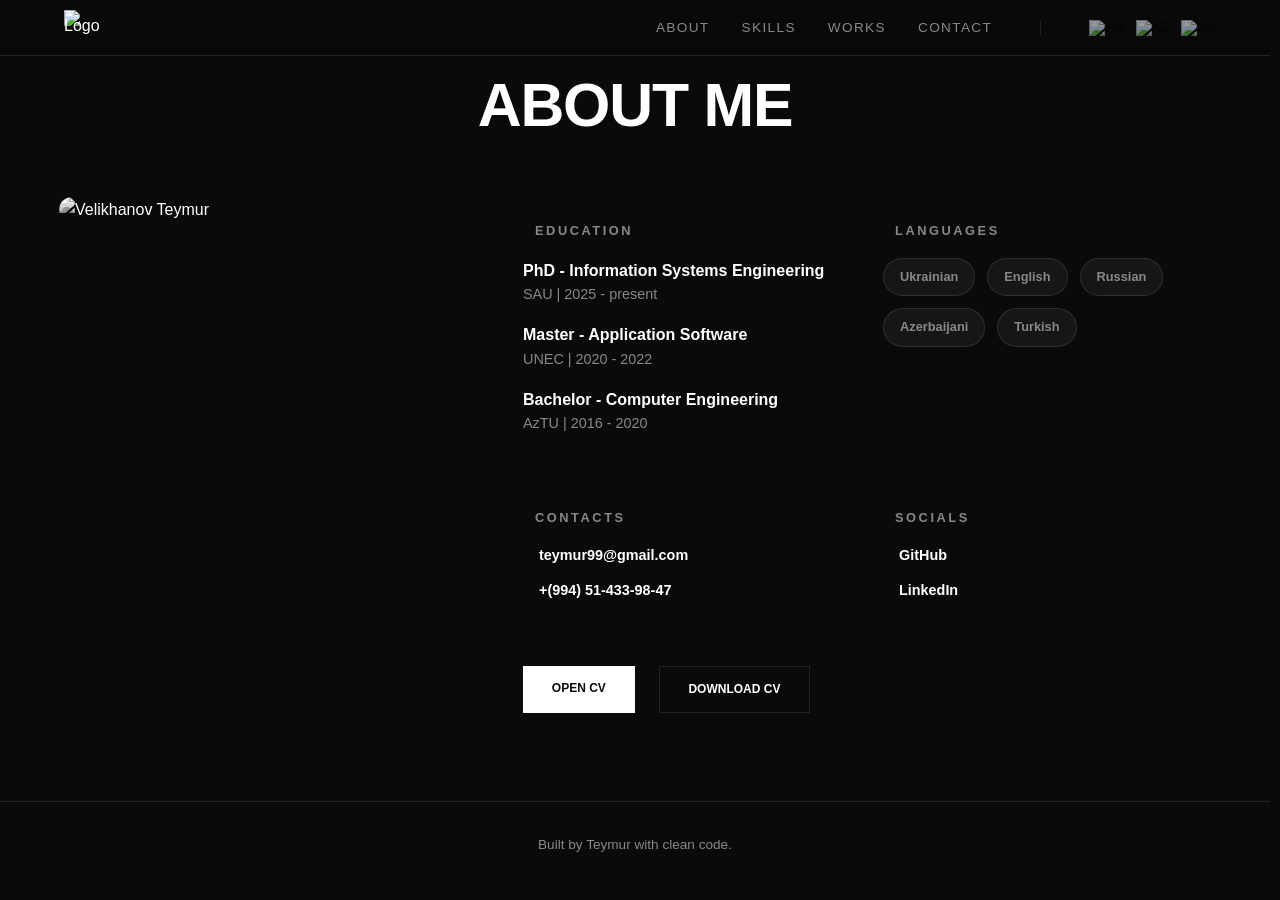
==== about.html @ af17338b "Build: Updated 2026-07-23 23:38:28" ====
<!DOCTYPE html>
<html lang="en">
    <head>
        <meta charset="UTF-8">
<meta name="viewport" content="width=device-width, initial-scale=1.0, maximum-scale=1.0, user-scalable=0">
<meta http-equiv="X-UA-Compatible" content="IE=edge,chrome=1">
<link rel="shortcut icon" href="img/t.png" type="image/x-icon">
<link rel="stylesheet" href="css/all.min.css">
<link rel="stylesheet" href="css/devicons.min.css">
<link rel="stylesheet" href="css/global.css">
<script src="js/scripts.js"></script>
<script src="js/languative.js"></script>
<script>
  (function() {
    const savedLang = localStorage.getItem('lang');
    if (savedLang && typeof languative !== 'undefined') {
      document.addEventListener('DOMContentLoaded', () => {
        // Small delay to ensure deferred lang/works.js etc have run
        setTimeout(() => {
          languative.changeLanguage(savedLang);
        }, 80);
      });
    }
  })();
</script>
<script src="js/lightning.js" defer></script>        <meta name="format-detection" content="telephone=no">
        <title>About | Velikhanov Teymur</title>
    </head>
    <body>
        <header class="main-header">
	<nav class="nav-container container">
		<div class="logo">
			<a href="/">
				<img class="logo-img" src="/img/t-index.png" alt="Logo">
			</a>
		</div>
		
		<button class="mobile-menu-btn" aria-label="Toggle menu">
			<span></span>
			<span></span>
		</button>

		<div class="nav-links">
			<a href="/about" data-phrase-id="nav_about">About</a>
			<a href="/skills" data-phrase-id="nav_skills">Skills</a>
			<a href="/works" data-phrase-id="nav_works">Works</a>
			<a href="/contact" data-phrase-id="nav_contact">Contact</a>
			
			<div class="theme-lang-controls">
				<button id="theme-toggle" class="control-btn" aria-label="Toggle Dark Mode">
					<i class="fa-solid fa-moon"></i>
				</button>
				
				<div class="lang-selector">
					<button data-lang="en" class="lang-btn"><img src="/img/lang/en.png" alt="EN"></button>
					<button data-lang="az" class="lang-btn"><img src="/img/lang/az.png" alt="AZ"></button>
					<button data-lang="ru" class="lang-btn"><img src="/img/lang/ru.png" alt="RU"></button>
				</div>
			</div>
		</div>
	</nav>
</header>

<canvas id="canvas"></canvas>
        <main class="container mt-4">
            <h1 class="hero-title fade-in" data-phrase-id="title">About me</h1>
            
            <div class="about-grid">
                <div class="about-image fade-in">
                    <img src="img/about/me.jpg" alt="Velikhanov Teymur">
                </div>
                
                <div class="about-content">
                    <div class="about-text fade-in">
                        <p class="lead" id="about-main-text">
                            <!-- Filled by script -->
                        </p>
                    </div>

                    <div class="info-sections fade-in">
                        <section class="info-block">
                            <h2 class="block-title"><i class="fa-solid fa-graduation-cap"></i> <span data-phrase-id="education">Education</span></h2>
                            <div class="education-item">
                                <h3 data-phrase-id="phd">PhD - Information Systems Engineering</h3>
                                <p><a href="https://sakarya.edu.tr/en/" target="_blank">SAU</a> | 2025 - <span data-phrase-id="present">present</span></p>
                            </div>
                            <div class="education-item">
                                <h3 data-phrase-id="master">Master - Application Software</h3>
                                <p><a href="https://unec.edu.az/en/" target="_blank">UNEC</a> | 2020 - 2022</p>
                            </div>
                            <div class="education-item">
                                <h3 data-phrase-id="bachelor">Bachelor - Computer Engineering</h3>
                                <p><a href="https://aztu.edu.az/en" target="_blank">AzTU</a> | 2016 - 2020</p>
                            </div>
                        </section>

                        <section class="info-block">
                            <h2 class="block-title"><i class="fa-solid fa-globe"></i> <span data-phrase-id="languages">Languages</span></h2>
                            <ul class="tag-list">
                                <li data-phrase-id="ua">Ukrainian</li>
                                <li data-phrase-id="en">English</li>
                                <li data-phrase-id="ru">Russian</li>
                                <li data-phrase-id="az">Azerbaijani</li>
                                <li data-phrase-id="tr">Turkish</li>
                            </ul>
                        </section>

                        <section class="info-block">
                            <h2 class="block-title"><i class="fa-solid fa-address-book"></i> <span data-phrase-id="contacts">Contacts</span></h2>
                            <div class="contact-links">
                                <a href="mailto:teymur99@gmail.com" class="contact-link">
                                    <i class="fa-regular fa-envelope"></i> <span>teymur99@gmail.com</span>
                                </a>
                                <a href="tel:+994514339847" class="contact-link">
                                    <i class="fa-solid fa-mobile-screen"></i> <span>+(994) 51-433-98-47</span>
                                </a>
                            </div>
                        </section>

                        <section class="info-block">
                            <h2 class="block-title"><i class="fa-solid fa-share-nodes"></i> <span data-phrase-id="socials">Socials</span></h2>
                            <div class="contact-links">
                                <a href="https://github.com/velikhanov" class="contact-link" target="_blank">
                                    <i class="fab fa-github"></i> <span>GitHub</span>
                                </a>
                                <a href="https://www.linkedin.com/in/teymur-velikhanov-6715b420b/" class="contact-link" target="_blank">
                                    <i class="fab fa-linkedin"></i> <span>LinkedIn</span>
                                </a>
                            </div>
                        </section>
                    </div>

                    <div class="about-actions fade-in">
                        <a href="img/about/CV_Velikhanov_Teymur.pdf" class="btn btn-primary" target="_blank" data-phrase-id="openCV">Open CV</a>
                        <a href="img/about/CV_Velikhanov_Teymur.pdf" class="btn btn-outline hide-on-mobile" download data-phrase-id="downloadCV">Download CV</a>
                    </div>
                </div>
            </div>
        </main>

        <footer>
          <p data-phrase-id="footer_text">Built by Teymur with clean code.</p>
          <div class="footer-socials">
            <a href="https://github.com/velikhanov" target="_blank" aria-label="GitHub"><i class="fab fa-github"></i></a>
            <a href="https://www.linkedin.com/in/teymur-velikhanov-6715b420b/" target="_blank" aria-label="LinkedIn"><i class="fab fa-linkedin"></i></a>
          </div>
        </footer>

        <script src="lang/main.js" defer></script>
        <script src="lang/about.js" defer></script>
    </body>
</html>
---- css/global.css ----
@font-face {
  font-family: 'Inter';
  font-style: normal;
  font-weight: 400;
  font-display: swap;
  src: url('../webfonts/inter-400.ttf') format('truetype');
}
@font-face {
  font-family: 'Inter';
  font-style: normal;
  font-weight: 700;
  font-display: swap;
  src: url('../webfonts/inter-700.ttf') format('truetype');
}
@font-face {
  font-family: 'Inter';
  font-style: normal;
  font-weight: 800;
  font-display: swap;
  src: url('../webfonts/inter-800.ttf') format('truetype');
}
@font-face {
  font-family: 'Inter';
  font-style: normal;
  font-weight: 900;
  font-display: swap;
  src: url('../webfonts/inter-900.ttf') format('truetype');
}

:root {
  --bg-color: #0a0a0a;
  --text-color: #ffffff;
  --accent-color: #35E6BA;
  --accent-rgb: 53, 230, 186;
  --secondary-text: #888;
  --card-bg: #161616;
  --nav-bg: rgba(10, 10, 10, 0.95);
  --border-color: rgba(255, 255, 255, 0.1);
  --font-main: 'Inter', -apple-system, BlinkMacSystemFont, 'Segoe UI', Roboto, sans-serif;
  --transition: 0.3s cubic-bezier(0.4, 0, 0.2, 1);
  --mouse-x: 50%;
  --mouse-y: 50%;
}

[data-theme="light"] {
  --bg-color: #fafafb;
  --text-color: #2d2d2f;
  --accent-color: #007aff;
  --accent-rgb: 0, 122, 255;
  --secondary-text: #6e6e73;
  --card-bg: #ffffff;
  --nav-bg: rgba(250, 250, 251, 0.95);
  --border-color: rgba(0, 0, 0, 0.06);
}

* {
  margin: 0;
  padding: 0;
  box-sizing: border-box;
}

html {
  scroll-behavior: smooth;
  scrollbar-gutter: stable;
}

body {
  background-color: var(--bg-color);
  color: var(--text-color);
  font-family: var(--font-main);
  line-height: 1.6;
  overflow-x: hidden;
  -webkit-font-smoothing: antialiased;
  display: flex;
  flex-direction: column;
  min-height: 100vh;
}

a {
  text-decoration: none;
  color: inherit;
  transition: color var(--transition), border-color var(--transition), background-color var(--transition), transform var(--transition);
}

ul { list-style: none; }

/* Balanced padding-top for secondary pages */
main { padding-top: 100px; flex: 1; display: flex; flex-direction: column; width: 100%; }

.fade-in {
  opacity: 0;
  animation: fadeInLocal 0.8s ease-out forwards;
}

/* Staggered Delays */
.fade-in:nth-of-type(1) { animation-delay: 0.1s; }
.fade-in:nth-of-type(2) { animation-delay: 0.2s; }
.fade-in:nth-of-type(3) { animation-delay: 0.3s; }
.fade-in:nth-of-type(4) { animation-delay: 0.4s; }
.fade-in:nth-of-type(5) { animation-delay: 0.5s; }

.fade-in-text {
  animation: fadeInLocal 0.5s ease-out forwards;
}

@keyframes fadeInLocal {
  from { opacity: 0; transform: translateY(5px); }
  to { opacity: 1; transform: translateY(0); }
}

.container {
  max-width: 1200px;
  margin: 0 auto;
  padding: 0 1.5rem;
  width: 100%;
}

/* --- Header Styles --- */
#canvas {
	position: fixed;
	top: 0; left: 0;
	width: 100%; height: 100%;
	z-index: -1;
	pointer-events: none;
	opacity: 0.3;
}

.main-header {
	position: fixed;
	top: 0; left: 0;
	width: 100%;
	z-index: 1000;
	background: var(--nav-bg);
	backdrop-filter: blur(10px);
	padding: 0.6rem 0; /* Reduced header padding for smaller height */
	border-bottom: 1px solid var(--border-color);
	transition: var(--transition);
}

.nav-container {
	display: flex;
	justify-content: space-between;
	align-items: center;
}

.logo,
.logo a {
  display: flex;
  align-items: center;
  justify-content: center;
  line-height: 0;
}

.logo-img {
  display: block;
  width: clamp(32px, 3vw, 36px);
  height: clamp(32px, 3vw, 36px);
  object-fit: contain;
  transform-origin: 50% 50%;
  will-change: transform;
  animation: logo-rotation 5s linear infinite;
}

@keyframes logo-rotation {
	from { transform: rotate(0deg); }
	to { transform: rotate(360deg); }
}

.nav-links {
	display: flex;
	align-items: center;
	gap: 2rem;
}

.nav-links a {
	font-weight: 500;
	font-size: 0.85rem;
	text-transform: uppercase;
	letter-spacing: 0.1em;
	color: var(--secondary-text);
	position: relative;
	padding: 5px 0;
	transition: var(--transition);
}

.nav-links a::after {
	content: '';
	position: absolute;
	bottom: 0; left: 50%;
	width: 0; height: 2px;
	background: var(--accent-color);
	transition: var(--transition);
	transform: translateX(-50%);
}

.nav-links a:hover, .nav-links a.active { color: var(--text-color); }
.nav-links a:hover::after, .nav-links a.active::after { width: 100%; }

.theme-lang-controls {
	display: flex;
	align-items: center;
	gap: 1.5rem;
	margin-left: 1rem;
	border-left: 1px solid var(--border-color);
	padding-left: 1.5rem;
}

.control-btn {
	background: none; border: none;
	color: var(--secondary-text);
	cursor: pointer;
	font-size: 1rem;
	transition: var(--transition);
}

.control-btn:hover { color: var(--accent-color); }

.lang-selector { display: flex; gap: 0.75rem; }

.lang-btn {
	background: none; border: none;
	cursor: pointer;
	opacity: 0.6;
	transition: var(--transition);
}

.lang-btn:hover { opacity: 1; transform: scale(1.1); }
.lang-btn img { width: 18px; height: auto; }

.mobile-menu-btn {
	display: none;
	background: none; border: none;
	cursor: pointer;
	padding: 0.5rem;
}

.mobile-menu-btn span {
	display: block;
	width: 25px; height: 2px;
	background: var(--text-color);
	margin: 5px 0;
	transition: var(--transition);
}

@media (max-width: 992px) {
	.nav-links {
		display: none;
		position: absolute;
		top: 100%; left: 0;
		width: 100%;
		background: var(--nav-bg);
		backdrop-filter: blur(20px);
		flex-direction: column;
		padding: 2rem;
		gap: 2rem;
		border-bottom: 1px solid var(--border-color);
	}
	.nav-links.show { display: flex; }
	.theme-lang-controls {
		margin-left: 0; padding-left: 0;
		border-left: none;
		border-top: 1px solid var(--border-color);
		padding-top: 2rem;
		width: 100%;
		justify-content: space-between;
	}
	.mobile-menu-btn { display: block; }
	.mobile-menu-btn.active span:nth-child(1) { transform: translateY(7px) rotate(45deg); }
	.mobile-menu-btn.active span:nth-child(2) { transform: translateY(-7px) rotate(-45deg); }
}

/* --- Hero / Home Section --- */
.home-page { flex: 1; display: flex; flex-direction: column; padding-top: 0 !important; }
.hero { flex: 1; display: flex; flex-direction: column; justify-content: center; align-items: center; text-align: center; }
.hero-title {
  min-height: 1.4em;
  margin-top: 0.5rem;
  margin-bottom: 0.5rem;
  line-height: 1.1;
  width: 100%;
  text-align: center;
  font-size: clamp(1.8rem, 10vw, 3.8rem);
  font-weight: 900;
  text-transform: uppercase;
  letter-spacing: -0.02em;
}

#typewriter-name {
  display: block;
  width: 100%;
}

.typewriter-cursor {
  display: inline-block;
  width: 0;
  color: var(--accent-color);
  animation: blink 1s step-end infinite;
  margin-left: 2px;
}

@keyframes blink { from, to { opacity: 1; } 50% { opacity: 0; } }

.hero-subtitle { font-size: clamp(1rem, 4vw, 1.5rem); max-width: 800px; margin-top: 0.25rem; min-height: 3.8em; position: relative; } 
.hero-actions { display: flex; gap: 1.5rem; justify-content: center; margin-top: 1rem; width: 100%; }

@media (max-width: 480px) {
  .hero-title {
    font-size: 1.4rem !important;
    letter-spacing: -0.05em;
  }
  .hero-subtitle {
    min-height: 80px; 
    font-size: 0.85rem;
    line-height: 1.5;
  }
  .hero-actions { 
    flex-wrap: nowrap;
    gap: 0.5rem; 
    margin-top: 0.75rem; 
  }
  .hero-actions .btn {
    padding: 0.8rem 0.5rem;
    font-size: 0.65rem;
    flex: 1;
    text-align: center;
    white-space: nowrap;
  }
  .home-page { overflow: hidden; }
}

/* --- Interactive Background --- */
.interactive-bg {
  position: fixed;
  top: 0; left: 0;
  width: 100%; height: 100%;
  pointer-events: none;
  z-index: -1;
  background: radial-gradient(600px at var(--mouse-x) var(--mouse-y), rgba(var(--accent-rgb), 0.1), transparent 80%);
}

[data-theme="light"] .interactive-bg {
  background: radial-gradient(600px at var(--mouse-x) var(--mouse-y), rgba(var(--accent-rgb), 0.15), transparent 80%);
}

/* --- About Page --- */
.about-grid { display: grid; grid-template-columns: 400px 1fr; gap: 4rem; align-items: start; padding: 2rem 0 3rem; }
.about-image { display: flex; justify-content: center; }
.about-image img { width: 100%; border-radius: 30px; filter: grayscale(1); transition: var(--transition); max-width: 100%; }
.about-image img:hover { filter: grayscale(0); }
.about-text .lead { 
  font-size: 1.25rem; 
  line-height: 1.4; 
  font-weight: 500; 
  margin-bottom: 1.5rem; 
  color: var(--text-color); 
  text-align: justify; 
  hyphens: auto;
  -webkit-hyphens: auto;
  -ms-hyphens: auto;
}
.info-sections { display: grid; grid-template-columns: 1fr 1fr; gap: 2rem; }
.info-block { margin-bottom: 1.5rem; }
.block-title { font-size: 0.8rem; text-transform: uppercase; letter-spacing: 0.2em; color: var(--secondary-text); margin-bottom: 1rem; display: flex; align-items: center; gap: 0.75rem; }
.block-title i { color: var(--accent-color); }
.education-item { margin-bottom: 1rem; }
.education-item h3 { font-size: 1rem; font-weight: 700; }
.education-item p { font-size: 0.9rem; color: var(--secondary-text); }
.tag-list { display: flex; flex-wrap: wrap; gap: 0.75rem; }
.tag-list li { background: var(--card-bg); padding: 0.5rem 1rem; border-radius: 50px; font-size: 0.8rem; font-weight: 600; border: 1px solid var(--border-color); color: var(--secondary-text); transition: var(--transition); }
.tag-list li:hover { color: var(--text-color); border-color: var(--accent-color); }
.contact-links { display: flex; flex-direction: column; gap: 0.75rem; }
.contact-link { display: flex; align-items: center; gap: 1rem; color: var(--text-color); font-weight: 600; font-size: 0.9rem; }
.contact-link:hover { color: var(--accent-color); }
.about-actions { display: flex; gap: 1.5rem; margin-top: 2.5rem; }

@media (max-width: 1024px) {
  .about-grid { grid-template-columns: 1fr; gap: 3rem; }
  .about-image { max-width: 300px; margin: 0 auto; }
  .info-sections { grid-template-columns: 1fr; }
  .about-text .lead { text-align: justify; font-size: 1.1rem; }
  .about-actions { justify-content: center; }
  .contact-link { justify-content: flex-start; }
  .info-block { text-align: left; }
}

/* --- Skills Page --- */
.skills-section { margin-bottom: 3rem; }
.section-label { font-size: 1rem; text-transform: uppercase; letter-spacing: 0.2em; color: var(--secondary-text); margin-bottom: 1.25rem; border-bottom: 1px solid var(--border-color); padding-bottom: 0.5rem; }
.skills-grid { display: grid; grid-template-columns: repeat(auto-fill, minmax(180px, 1fr)); gap: 1.5rem; }
.skill-item {
  background: var(--card-bg);
  padding: 1.5rem; border-radius: 15px;
  display: flex; flex-direction: column; align-items: center; justify-content: center; gap: 0.75rem;
  transition: var(--transition); border: 1px solid var(--border-color);
}
.skill-item:hover { transform: translateY(-5px); border-color: var(--accent-color); background: rgba(var(--accent-rgb), 0.05); }
.skill-item i { font-size: 2.5rem; transition: var(--transition); }
.skill-item i:not(.colored) { color: var(--secondary-text); }
.skill-item span { font-weight: 700; font-size: 0.8rem; text-transform: uppercase; letter-spacing: 0.05em; text-align: center; }

@media (max-width: 600px) {
  .skills-grid { grid-template-columns: repeat(3, 1fr); gap: 0.75rem; }
  .skill-item { padding: 1rem; }
  .skill-item i { font-size: 1.8rem; }
  .skill-item span { font-size: 0.6rem; }
}

/* --- Works Page --- */
.works-grid { display: grid; grid-template-columns: repeat(auto-fill, minmax(400px, 1fr)); gap: 2rem; padding: 2rem 0 3rem; }
.work-card {
  background: var(--card-bg); border-radius: 20px; padding: 2rem;
  transition: var(--transition); border: 1px solid var(--border-color);
  display: flex; flex-direction: column; position: relative; overflow: hidden; min-height: 350px;
}
.work-card:hover { transform: translateY(-8px); border-color: var(--accent-color); box-shadow: 0 20px 40px rgba(0, 0, 0, 0.2); }
.project-index { position: absolute; top: 1.5rem; right: 2rem; font-size: 2.5rem; font-weight: 900; opacity: 0.03; pointer-events: none; }
.project-label { font-size: 0.65rem; font-weight: 700; text-transform: uppercase; color: var(--accent-color); margin-bottom: 0.5rem; display: block; }
.project-title { font-size: 1.75rem; font-weight: 800; margin-bottom: 0.75rem; line-height: 1.1; }
.project-status { display: inline-flex; align-items: center; gap: 0.4rem; font-size: 0.6rem; font-weight: 800; text-transform: uppercase; padding: 0.25rem 0.6rem; border-radius: 50px; background: var(--bg-color); border: 1px solid var(--border-color); color: var(--secondary-text); margin-bottom: 1rem; }
.project-status::before { content: ''; width: 5px; height: 5px; border-radius: 50%; background: var(--accent-color); box-shadow: 0 0 10px var(--accent-color); }
.project-status.development::before { background: #ffa500; box-shadow: 0 0 10px #ffa500; }
.project-description { font-size: 0.95rem; color: var(--secondary-text); margin-bottom: 1.5rem; line-height: 1.5; }
.work-tech { display: flex; flex-wrap: wrap; gap: 1rem; margin-top: auto; padding-top: 1.25rem; border-top: 1px solid var(--border-color); }
.work-tech i { font-size: 1.2rem; }
.project-link { font-size: 0.7rem; font-weight: 800; text-transform: uppercase; color: var(--text-color); display: inline-flex; align-items: center; gap: 0.4rem; }
.project-link::after { content: '→'; transition: transform 0.3s ease; }
.project-link:hover { color: var(--accent-color); }
.project-link:hover::after { transform: translateX(5px); }

@media (max-width: 600px) {
  .works-grid { grid-template-columns: 1fr; }
  .work-card { padding: 1.5rem; min-height: auto; }
  .project-title { font-size: 1.5rem; }
}

/* --- Contact Page --- */
.contact-page { flex: 1; display: flex; flex-direction: column; justify-content: center; padding-bottom: 2rem; }
.contact-grid { display: grid; grid-template-columns: 1fr 1.5fr; gap: 5rem; margin-top: 2rem; align-items: flex-start; }
.contact-info { display: flex; flex-direction: column; gap: 2.5rem; }
.contact-method { display: flex; flex-direction: column; gap: 1rem; }
.contact-label { font-size: 0.8rem; text-transform: uppercase; color: var(--secondary-text); }
.contact-value { font-size: 1.2rem; font-weight: 700; color: var(--text-color); display: block; margin-bottom: 0.5rem; }
.social-links-grid { display: flex; flex-direction: column; gap: 1rem; margin-top: 0.5rem; }
.contact-form { display: flex; flex-direction: column; gap: 2rem; }
.form-control { 
  width: 100%; 
  background: transparent; 
  border: none; 
  border-bottom: 2px solid var(--border-color); 
  padding: 0.75rem 0; 
  color: var(--text-color); 
  font-family: var(--font-main); 
  font-size: 1.25rem; 
  font-weight: 700; 
  transition: border-color var(--transition); 
  border-radius: 0; 
  line-height: 1.2;
  box-sizing: border-box;
  display: block;
}
.form-control:focus { outline: none; border-bottom-color: var(--accent-color); }

/* Custom Autofill Styles */
input.form-control:-webkit-autofill,
input.form-control:-webkit-autofill:hover, 
input.form-control:-webkit-autofill:focus, 
input.form-control:-webkit-autofill:active {
  -webkit-text-fill-color: var(--text-color) !important;
  -webkit-box-shadow: none !important;
  box-shadow: none !important;
  background-color: transparent !important;
  transition: background-color 5000s ease-in-out 0s;
  font-family: var(--font-main) !important;
  font-size: 1.25rem !important;
  font-weight: 700 !important;
  line-height: 1.2 !important;
  outline: none !important;
  padding: 0.75rem 0 !important;
}

input.form-control:-webkit-autofill:focus {
  border-bottom-color: var(--accent-color) !important;
}

/* Firefox support */
input.form-control:-moz-autofill {
  background-color: transparent !important;
  color: var(--text-color) !important;
}
.form-control::placeholder { color: var(--secondary-text); text-transform: uppercase; font-size: 0.8rem; letter-spacing: 0.1em; }
.form-control.error { border-bottom-color: #ff4444; }

.visually-hidden {
  position: absolute !important;
  width: 1px !important;
  height: 1px !important;
  padding: 0 !important;
  margin: -1px !important;
  overflow: hidden !important;
  clip: rect(0, 0, 0, 0) !important;
  white-space: nowrap !important;
  border: 0 !important;
}

/* Toast Notification */
.toast {
  position: fixed;
  bottom: 2rem;
  left: 2rem;
  right: 2rem; /* Add right for mobile centering if needed */
  max-width: 400px;
  width: auto;
  padding: 1rem 1.5rem;
  background: var(--card-bg);
  color: var(--text-color);
  border-radius: 10px;
  border: 1px solid var(--border-color);
  box-shadow: 0 10px 30px rgba(0, 0, 0, 0.3);
  z-index: 2000;
  transform: translateY(150%);
  opacity: 0;
  visibility: hidden;
  transition: transform 0.4s cubic-bezier(0.175, 0.885, 0.32, 1.275), opacity 0.3s, visibility 0.3s;
  font-weight: 600;
  font-size: 0.9rem;
  display: flex;
  align-items: center;
  gap: 0.75rem;
  pointer-events: none;
}

.toast--visible {
  transform: translateY(0);
  opacity: 1;
  visibility: visible;
  pointer-events: auto;
}

@media (max-width: 768px) {
  .toast {
    left: 1rem;
    right: 1rem;
    bottom: 1.5rem;
    max-width: none;
  }
}

.toast--success {
  border-left: 4px solid var(--accent-color);
}

.toast--error {
  border-left: 4px solid #ff4444;
}

/* Button Loading State */
.submit-btn { 
  width: 100%; 
  padding: 1.5rem; 
  font-size: 1rem; 
  margin-top: 1rem; 
  position: relative;
  display: flex;
  align-items: center;
  justify-content: center;
  gap: 0.75rem;
  overflow: hidden;
}

.submit-btn.loading {
  pointer-events: none;
  opacity: 0.8;
  transform: translateY(-3px); /* Keep lifted state during loading */
}

@media (max-width: 992px) {
  .contact-grid { grid-template-columns: 1fr; gap: 3rem; text-align: center; }
  .contact-form { order: -1; }
  .social-links-grid { align-items: center; }
}
/* Brand Colors for Tech Icons */
.colored { filter: none !important; }
.fa-php.colored { color: #777BB4 !important; }
.fa-js-square.colored { color: #F7DF1E !important; }
.fa-bootstrap.colored { color: #7952B3 !important; }
.fa-laravel.colored { color: #FF2D20 !important; }
.fa-telegram-plane.colored { color: #24A1DE !important; }

/* Python Multi-color Trick */
.fa-python.colored, .devicon-python-plain.colored {
  background: linear-gradient(135deg, #3776AB 50%, #FFD43B 50%);
  -webkit-background-clip: text;
  -webkit-text-fill-color: transparent;
  display: inline-block;
}

.devicon-django-plain.colored { color: #092E20 !important; }
[data-theme="dark"] .devicon-django-plain.colored { color: #44B78B !important; }

.fa-brain.colored { color: #FF69B4 !important; }

/* Language Icon (Generic) */
.fa-language.colored { color: #4285F4 !important; }

.devicon-go-original-wordmark.colored { color: #00ADD8 !important; }
.devicon-dart-plain.colored { color: #0175C2 !important; }
.fa-html5.colored { color: #E34F26 !important; }
.fa-css3.colored { color: #1572B6 !important; }
.devicon-pytorch-plain.colored { color: #EE4C2C !important; }
.devicon-tensorflow-original.colored { color: #FF6F00 !important; }
.devicon-flask-original.colored { color: var(--text-color) !important; }
.devicon-fastapi-plain.colored { color: #05998B !important; }
.devicon-flutter-plain.colored { color: #02569B !important; }
.devicon-mysql-plain.colored { color: #4479A1 !important; }
.devicon-postgresql-plain.colored { color: #336791 !important; }
.devicon-mongodb-plain.colored { color: #47A248 !important; }
.devicon-redis-plain.colored { color: #DC382D !important; }
.fa-docker.colored { color: #2496ED !important; }
.devicon-git-plain.colored { color: #F05032 !important; }
.devicon-ubuntu-plain.colored { color: #E95420 !important; }
.devicon-amazonwebservices-plain.colored { color: #FF9900 !important; }
.fa-microchip, .fa-network-wired, .fa-robot { color: var(--accent-color) !important; }
  font-style: normal !important; 
  font-weight: normal !important; 
  font-variant: normal !important; 
  text-transform: none !important; 
  line-height: 1 !important; 
  -webkit-font-smoothing: antialiased; 
  -moz-osx-font-smoothing: grayscale; 
}

.colored { filter: none !important; opacity: 1 !important; }

/* Global Brand Icons */
.fa-python.colored, .devicon-python-plain.colored { color: #3776ab !important; }
.fa-php.colored, .devicon-php-plain.colored { color: #777bb4 !important; }
.fa-js-square.colored, .devicon-javascript-plain.colored { color: #f7df1e !important; }
.fa-html5.colored, .devicon-html5-plain.colored { color: #e34f26 !important; }
.fa-css3.colored, .devicon-css3-plain.colored { color: #1572b6 !important; }
.fa-laravel.colored, .devicon-laravel-plain.colored { color: #ff2d20 !important; }
.fa-bootstrap.colored, .devicon-bootstrap-plain.colored { color: #9461fb !important; }
.fa-docker.colored, .devicon-docker-plain.colored { color: #2496ed !important; }
.devicon-django-plain.colored { color: #44b78b !important; }
.devicon-go-original-wordmark.colored, .devicon-go-plain.colored { color: #00add8 !important; }
.devicon-fastapi-plain.colored { color: #05998b !important; }
.devicon-flask-original.colored { color: #ffffff !important; }
[data-theme="light"] .devicon-flask-original.colored { color: #000000 !important; }
.devicon-postgresql-plain.colored { color: #336791 !important; }
.devicon-mysql-plain.colored { color: #4479a1 !important; }
.devicon-mongodb-plain.colored { color: #47a248 !important; }
.devicon-redis-plain.colored { color: #d82c20 !important; }
.devicon-git-plain.colored { color: #f05032 !important; }
.devicon-amazonwebservices-plain.colored { color: #ff9900 !important; }
.devicon-ubuntu-plain.colored { color: #e95420 !important; }
.devicon-flutter-plain.colored { color: #02569b !important; }
.devicon-dart-plain.colored { color: #0175c2 !important; }
.devicon-pytorch-plain.colored { color: #ee4c2c !important; }
.devicon-tensorflow-original.colored { color: #ff6f00 !important; }

/* AI Icons Brand Colors */
.fa-brain { color: #ff6ad5 !important; }
.fa-microchip { color: #00d2ff !important; }
.fa-network-wired { color: #35E6BA !important; }
.fa-robot { color: #bd93f9 !important; }
.fa-language { color: #ffb86c !important; }

/* Global Footer */
footer { 
  width: 100%;
  padding: 2rem 0; 
  display: flex; 
  flex-direction: column; 
  align-items: center; 
  color: var(--secondary-text); 
  font-size: 0.85rem; 
  border-top: 1px solid var(--border-color); 
  margin-top: auto; 
}
.footer-socials { display: flex; gap: 1.5rem; margin-top: 0.75rem; }
.footer-socials a { font-size: 1.2rem; }
.footer-socials a:hover { color: var(--accent-color); }

/* Scrollbar */
::-webkit-scrollbar { width: 10px; }
::-webkit-scrollbar-track { background: var(--bg-color); }
::-webkit-scrollbar-thumb { background: var(--border-color); border-radius: 10px; border: 3px solid var(--bg-color); }
::-webkit-scrollbar-thumb:hover { background: var(--secondary-text); }

/* Utility */
.text-accent { color: var(--accent-color); }
.text-secondary { color: var(--secondary-text); }
.mt-1 { margin-top: 1rem; }
.mt-2 { margin-top: 2rem; }
.mt-4 { margin-top: 4rem; }

.btn { padding: 0.8rem 1.8rem; font-weight: 700; text-transform: uppercase; font-size: 0.75rem; border-radius: 0; transition: var(--transition); display: inline-block; cursor: pointer; border: none; font-family: var(--font-main); }
.btn:disabled { cursor: default; opacity: 0.6; pointer-events: none; }
.btn-primary { background: var(--text-color); color: var(--bg-color); }
.btn-primary:hover:not(:disabled) { background: var(--accent-color); transform: translateY(-3px); }
.btn-outline { border: 1px solid var(--border-color); background: transparent; color: var(--text-color); }
.btn-outline:hover { border-color: var(--accent-color); color: var(--accent-color); transform: translateY(-3px); }

@media (max-width: 768px) {
  .section-title { font-size: 2rem; }
  .info-sections { grid-template-columns: 1fr; gap: 1.5rem; }
  .contact-grid { grid-template-columns: 1fr; gap: 3rem; }
  .hide-on-mobile { display: none !important; }
}
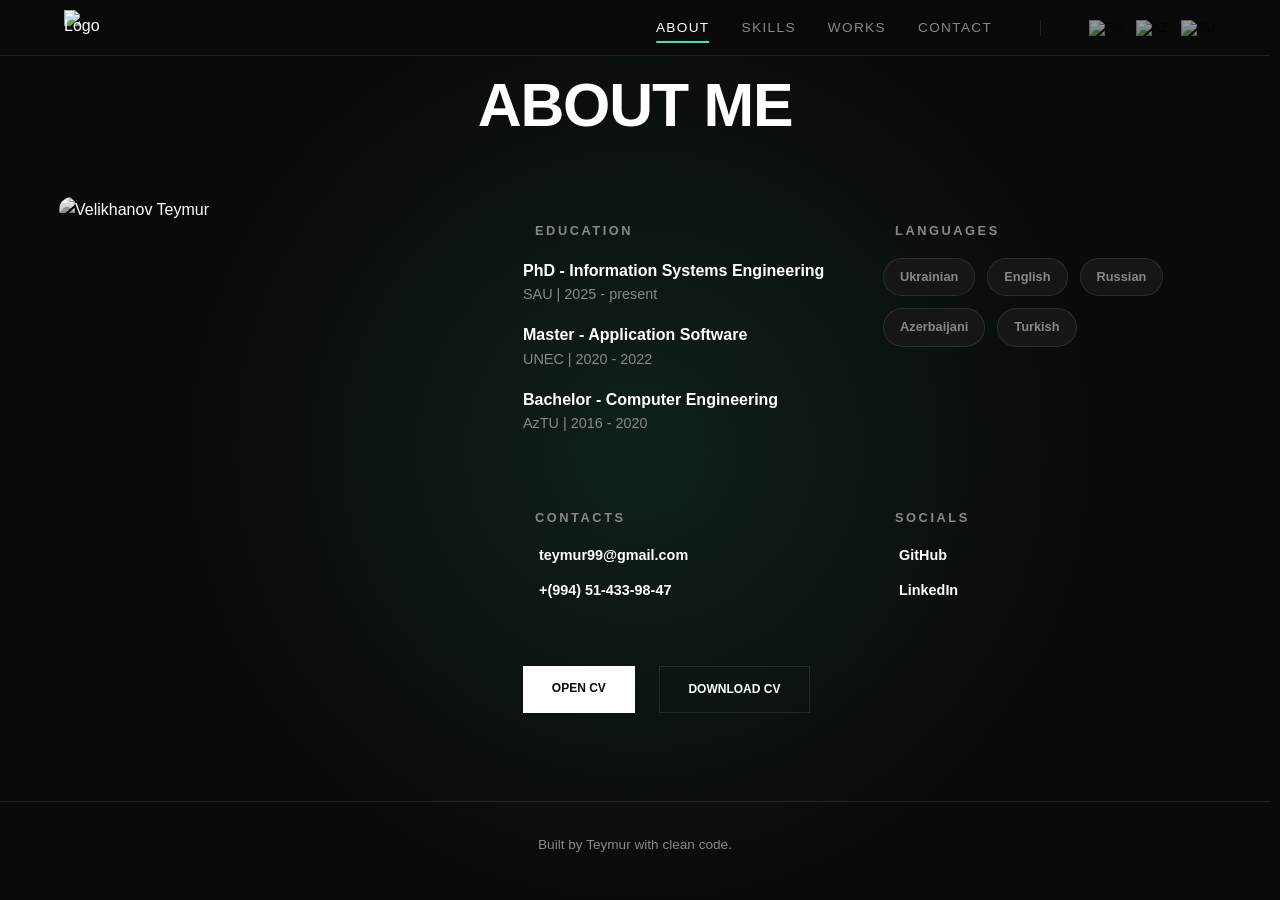
==== commit b73daa26: "Build: Updated 2026-09-05 18:18:50" ====
--- a/about.html
+++ b/about.html
@@ -2,8 +2,14 @@
 <html lang="en">
     <head>
         <meta charset="UTF-8">
-<meta name="viewport" content="width=device-width, initial-scale=1.0, maximum-scale=1.0, user-scalable=0">
-<meta http-equiv="X-UA-Compatible" content="IE=edge,chrome=1">
+<meta name="viewport" content="width=device-width, initial-scale=1.0">
+<meta name="description" content="Velikhanov Teymur - AI & Backend Developer, PhD Researcher. Specializing in Python, Go, NLP, Deep Learning, and high-performance backend systems.">
+<meta name="theme-color" content="#0a0a0a">
+<meta property="og:type" content="website">
+<meta property="og:title" content="Velikhanov Teymur | AI & Backend Developer">
+<meta property="og:description" content="AI & Backend Developer specializing in Python, Go, NLP, and high-performance distributed systems.">
+<meta property="og:image" content="img/about/me.jpg">
+<meta name="twitter:card" content="summary_large_image">
 <link rel="shortcut icon" href="img/t.png" type="image/x-icon">
 <link rel="stylesheet" href="css/all.min.css">
 <link rel="stylesheet" href="css/devicons.min.css">
@@ -82,15 +88,15 @@
                             <h2 class="block-title"><i class="fa-solid fa-graduation-cap"></i> <span data-phrase-id="education">Education</span></h2>
                             <div class="education-item">
                                 <h3 data-phrase-id="phd">PhD - Information Systems Engineering</h3>
-                                <p><a href="https://sakarya.edu.tr/en/" target="_blank">SAU</a> | 2025 - <span data-phrase-id="present">present</span></p>
+                                <p><a href="https://sakarya.edu.tr/en/" target="_blank" rel="noopener noreferrer">SAU</a> | 2025 - <span data-phrase-id="present">present</span></p>
                             </div>
                             <div class="education-item">
                                 <h3 data-phrase-id="master">Master - Application Software</h3>
-                                <p><a href="https://unec.edu.az/en/" target="_blank">UNEC</a> | 2020 - 2022</p>
+                                <p><a href="https://unec.edu.az/en/" target="_blank" rel="noopener noreferrer">UNEC</a> | 2020 - 2022</p>
                             </div>
                             <div class="education-item">
                                 <h3 data-phrase-id="bachelor">Bachelor - Computer Engineering</h3>
-                                <p><a href="https://aztu.edu.az/en" target="_blank">AzTU</a> | 2016 - 2020</p>
+                                <p><a href="https://aztu.edu.az/en" target="_blank" rel="noopener noreferrer">AzTU</a> | 2016 - 2020</p>
                             </div>
                         </section>
 
@@ -120,10 +126,10 @@
                         <section class="info-block">
                             <h2 class="block-title"><i class="fa-solid fa-share-nodes"></i> <span data-phrase-id="socials">Socials</span></h2>
                             <div class="contact-links">
-                                <a href="https://github.com/velikhanov" class="contact-link" target="_blank">
+                                <a href="https://github.com/velikhanov" class="contact-link" target="_blank" rel="noopener noreferrer">
                                     <i class="fab fa-github"></i> <span>GitHub</span>
                                 </a>
-                                <a href="https://www.linkedin.com/in/teymur-velikhanov-6715b420b/" class="contact-link" target="_blank">
+                                <a href="https://www.linkedin.com/in/teymur-velikhanov-6715b420b/" class="contact-link" target="_blank" rel="noopener noreferrer">
                                     <i class="fab fa-linkedin"></i> <span>LinkedIn</span>
                                 </a>
                             </div>
@@ -131,7 +137,7 @@
                     </div>
 
                     <div class="about-actions fade-in">
-                        <a href="img/about/CV_Velikhanov_Teymur.pdf" class="btn btn-primary" target="_blank" data-phrase-id="openCV">Open CV</a>
+                        <a href="img/about/CV_Velikhanov_Teymur.pdf" class="btn btn-primary" target="_blank" rel="noopener noreferrer" data-phrase-id="openCV">Open CV</a>
                         <a href="img/about/CV_Velikhanov_Teymur.pdf" class="btn btn-outline hide-on-mobile" download data-phrase-id="downloadCV">Download CV</a>
                     </div>
                 </div>
@@ -141,8 +147,8 @@
         <footer>
           <p data-phrase-id="footer_text">Built by Teymur with clean code.</p>
           <div class="footer-socials">
-            <a href="https://github.com/velikhanov" target="_blank" aria-label="GitHub"><i class="fab fa-github"></i></a>
-            <a href="https://www.linkedin.com/in/teymur-velikhanov-6715b420b/" target="_blank" aria-label="LinkedIn"><i class="fab fa-linkedin"></i></a>
+            <a href="https://github.com/velikhanov" target="_blank" rel="noopener noreferrer" aria-label="GitHub"><i class="fab fa-github"></i></a>
+            <a href="https://www.linkedin.com/in/teymur-velikhanov-6715b420b/" target="_blank" rel="noopener noreferrer" aria-label="LinkedIn"><i class="fab fa-linkedin"></i></a>
           </div>
         </footer>
 
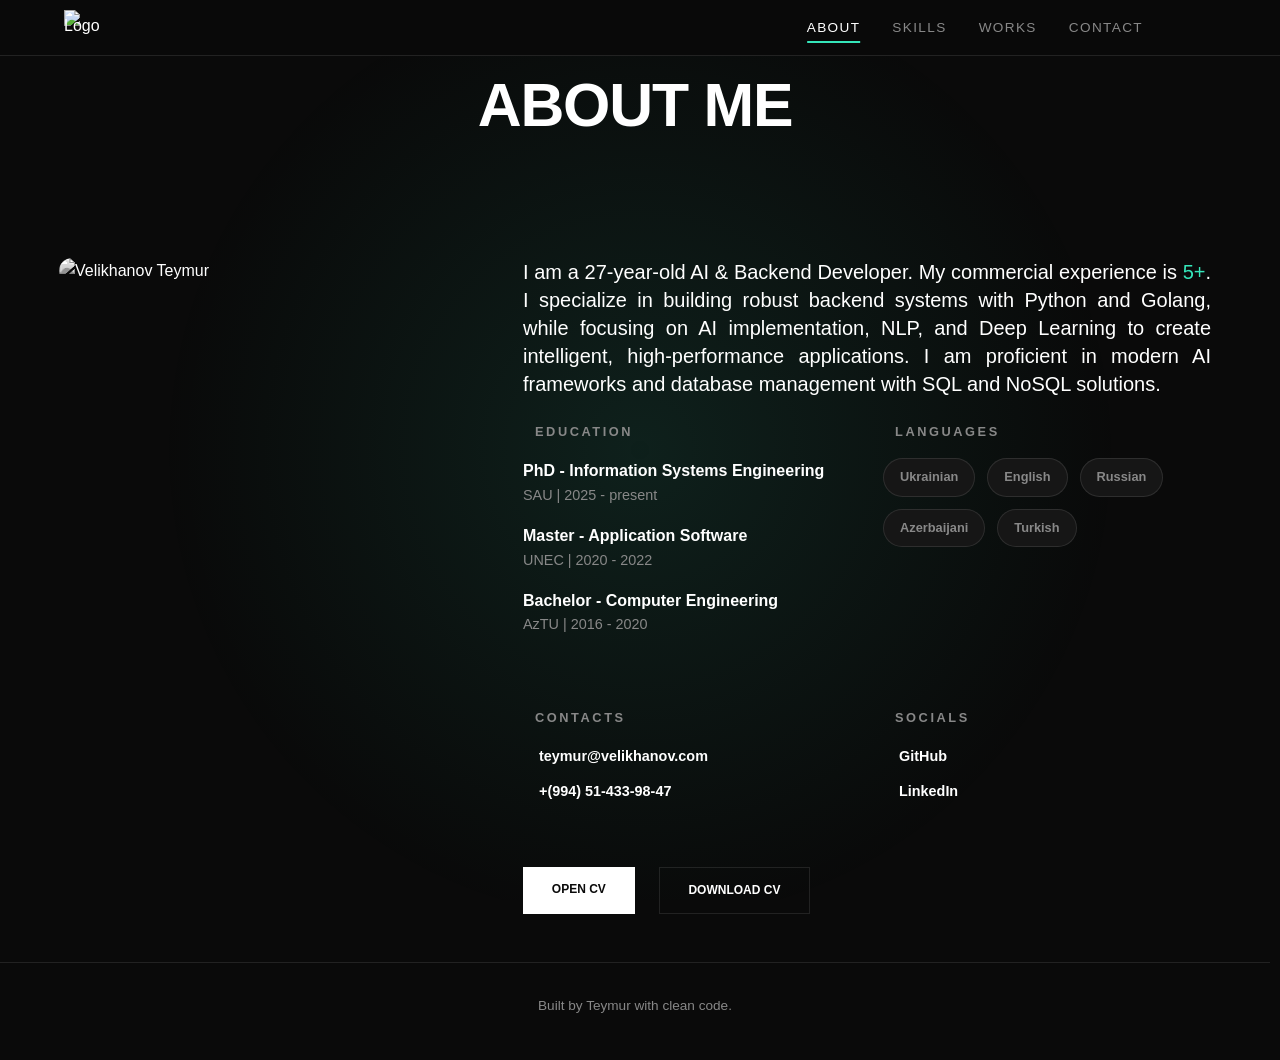
==== commit 1c1920bf: "Build: Updated 2026-09-06 02:56:27" ====
--- a/about.html
+++ b/about.html
@@ -3,32 +3,23 @@
     <head>
         <meta charset="UTF-8">
 <meta name="viewport" content="width=device-width, initial-scale=1.0">
-<meta name="description" content="Velikhanov Teymur - AI & Backend Developer, PhD Researcher. Specializing in Python, Go, NLP, Deep Learning, and high-performance backend systems.">
+<meta name="description" content="About Velikhanov Teymur - AI &amp; Backend Developer and PhD researcher specializing in Python, Golang, NLP, and Deep Learning, with a background in Information Systems Engineering.">
 <meta name="theme-color" content="#0a0a0a">
+<link rel="canonical" href="https://cs.velikhanov.com/about">
 <meta property="og:type" content="website">
-<meta property="og:title" content="Velikhanov Teymur | AI & Backend Developer">
-<meta property="og:description" content="AI & Backend Developer specializing in Python, Go, NLP, and high-performance distributed systems.">
-<meta property="og:image" content="img/about/me.jpg">
+<meta property="og:url" content="https://cs.velikhanov.com/about">
+<meta property="og:title" content="About | Velikhanov Teymur">
+<meta property="og:description" content="AI &amp; Backend Developer and PhD researcher specializing in Python, Golang, NLP, and Deep Learning.">
+<meta property="og:image" content="https://cs.velikhanov.com/img/about/me.jpg">
 <meta name="twitter:card" content="summary_large_image">
+<meta name="twitter:title" content="About | Velikhanov Teymur">
+<meta name="twitter:description" content="AI &amp; Backend Developer and PhD researcher specializing in Python, Golang, NLP, and Deep Learning.">
+<meta name="twitter:image" content="https://cs.velikhanov.com/img/about/me.jpg">
 <link rel="shortcut icon" href="img/t.png" type="image/x-icon">
 <link rel="stylesheet" href="css/all.min.css">
 <link rel="stylesheet" href="css/devicons.min.css">
 <link rel="stylesheet" href="css/global.css">
 <script src="js/scripts.js"></script>
-<script src="js/languative.js"></script>
-<script>
-  (function() {
-    const savedLang = localStorage.getItem('lang');
-    if (savedLang && typeof languative !== 'undefined') {
-      document.addEventListener('DOMContentLoaded', () => {
-        // Small delay to ensure deferred lang/works.js etc have run
-        setTimeout(() => {
-          languative.changeLanguage(savedLang);
-        }, 80);
-      });
-    }
-  })();
-</script>
 <script src="js/lightning.js" defer></script>        <meta name="format-detection" content="telephone=no">
         <title>About | Velikhanov Teymur</title>
     </head>
@@ -47,21 +38,15 @@
 		</button>
 
 		<div class="nav-links">
-			<a href="/about" data-phrase-id="nav_about">About</a>
-			<a href="/skills" data-phrase-id="nav_skills">Skills</a>
-			<a href="/works" data-phrase-id="nav_works">Works</a>
-			<a href="/contact" data-phrase-id="nav_contact">Contact</a>
+			<a href="/about">About</a>
+			<a href="/skills">Skills</a>
+			<a href="/works">Works</a>
+			<a href="/contact">Contact</a>
 			
-			<div class="theme-lang-controls">
+			<div class="theme-controls">
 				<button id="theme-toggle" class="control-btn" aria-label="Toggle Dark Mode">
 					<i class="fa-solid fa-moon"></i>
 				</button>
-				
-				<div class="lang-selector">
-					<button data-lang="en" class="lang-btn"><img src="/img/lang/en.png" alt="EN"></button>
-					<button data-lang="az" class="lang-btn"><img src="/img/lang/az.png" alt="AZ"></button>
-					<button data-lang="ru" class="lang-btn"><img src="/img/lang/ru.png" alt="RU"></button>
-				</div>
 			</div>
 		</div>
 	</nav>
@@ -69,7 +54,7 @@
 
 <canvas id="canvas"></canvas>
         <main class="container mt-4">
-            <h1 class="hero-title fade-in" data-phrase-id="title">About me</h1>
+            <h1 class="hero-title fade-in">About me</h1>
             
             <div class="about-grid">
                 <div class="about-image fade-in">
@@ -85,37 +70,37 @@
 
                     <div class="info-sections fade-in">
                         <section class="info-block">
-                            <h2 class="block-title"><i class="fa-solid fa-graduation-cap"></i> <span data-phrase-id="education">Education</span></h2>
+                            <h2 class="block-title"><i class="fa-solid fa-graduation-cap"></i> <span>Education</span></h2>
                             <div class="education-item">
-                                <h3 data-phrase-id="phd">PhD - Information Systems Engineering</h3>
-                                <p><a href="https://sakarya.edu.tr/en/" target="_blank" rel="noopener noreferrer">SAU</a> | 2025 - <span data-phrase-id="present">present</span></p>
+                                <h3>PhD - Information Systems Engineering</h3>
+                                <p><a href="https://sakarya.edu.tr/en/" target="_blank" rel="noopener noreferrer">SAU</a> | 2025 - <span>present</span></p>
                             </div>
                             <div class="education-item">
-                                <h3 data-phrase-id="master">Master - Application Software</h3>
+                                <h3>Master - Application Software</h3>
                                 <p><a href="https://unec.edu.az/en/" target="_blank" rel="noopener noreferrer">UNEC</a> | 2020 - 2022</p>
                             </div>
                             <div class="education-item">
-                                <h3 data-phrase-id="bachelor">Bachelor - Computer Engineering</h3>
+                                <h3>Bachelor - Computer Engineering</h3>
                                 <p><a href="https://aztu.edu.az/en" target="_blank" rel="noopener noreferrer">AzTU</a> | 2016 - 2020</p>
                             </div>
                         </section>
 
                         <section class="info-block">
-                            <h2 class="block-title"><i class="fa-solid fa-globe"></i> <span data-phrase-id="languages">Languages</span></h2>
+                            <h2 class="block-title"><i class="fa-solid fa-globe"></i> <span>Languages</span></h2>
                             <ul class="tag-list">
-                                <li data-phrase-id="ua">Ukrainian</li>
-                                <li data-phrase-id="en">English</li>
-                                <li data-phrase-id="ru">Russian</li>
-                                <li data-phrase-id="az">Azerbaijani</li>
-                                <li data-phrase-id="tr">Turkish</li>
+                                <li>Ukrainian</li>
+                                <li>English</li>
+                                <li>Russian</li>
+                                <li>Azerbaijani</li>
+                                <li>Turkish</li>
                             </ul>
                         </section>
 
                         <section class="info-block">
-                            <h2 class="block-title"><i class="fa-solid fa-address-book"></i> <span data-phrase-id="contacts">Contacts</span></h2>
+                            <h2 class="block-title"><i class="fa-solid fa-address-book"></i> <span>Contacts</span></h2>
                             <div class="contact-links">
-                                <a href="mailto:teymur99@gmail.com" class="contact-link">
-                                    <i class="fa-regular fa-envelope"></i> <span>teymur99@gmail.com</span>
+                                <a href="mailto:teymur@velikhanov.com" class="contact-link">
+                                    <i class="fa-regular fa-envelope"></i> <span>teymur@velikhanov.com</span>
                                 </a>
                                 <a href="tel:+994514339847" class="contact-link">
                                     <i class="fa-solid fa-mobile-screen"></i> <span>+(994) 51-433-98-47</span>
@@ -124,12 +109,12 @@
                         </section>
 
                         <section class="info-block">
-                            <h2 class="block-title"><i class="fa-solid fa-share-nodes"></i> <span data-phrase-id="socials">Socials</span></h2>
+                            <h2 class="block-title"><i class="fa-solid fa-share-nodes"></i> <span>Socials</span></h2>
                             <div class="contact-links">
                                 <a href="https://github.com/velikhanov" class="contact-link" target="_blank" rel="noopener noreferrer">
                                     <i class="fab fa-github"></i> <span>GitHub</span>
                                 </a>
-                                <a href="https://www.linkedin.com/in/teymur-velikhanov-6715b420b/" class="contact-link" target="_blank" rel="noopener noreferrer">
+                                <a href="https://www.linkedin.com/in/velikhanov/" class="contact-link" target="_blank" rel="noopener noreferrer">
                                     <i class="fab fa-linkedin"></i> <span>LinkedIn</span>
                                 </a>
                             </div>
@@ -137,22 +122,20 @@
                     </div>
 
                     <div class="about-actions fade-in">
-                        <a href="img/about/CV_Velikhanov_Teymur.pdf" class="btn btn-primary" target="_blank" rel="noopener noreferrer" data-phrase-id="openCV">Open CV</a>
-                        <a href="img/about/CV_Velikhanov_Teymur.pdf" class="btn btn-outline hide-on-mobile" download data-phrase-id="downloadCV">Download CV</a>
+                        <a href="img/about/CV_Velikhanov_Teymur.pdf" class="btn btn-primary" target="_blank" rel="noopener noreferrer">Open CV</a>
+                        <a href="img/about/CV_Velikhanov_Teymur.pdf" class="btn btn-outline hide-on-mobile" download>Download CV</a>
                     </div>
                 </div>
             </div>
         </main>
 
         <footer>
-          <p data-phrase-id="footer_text">Built by Teymur with clean code.</p>
+          <p>Built by Teymur with clean code.</p>
           <div class="footer-socials">
             <a href="https://github.com/velikhanov" target="_blank" rel="noopener noreferrer" aria-label="GitHub"><i class="fab fa-github"></i></a>
-            <a href="https://www.linkedin.com/in/teymur-velikhanov-6715b420b/" target="_blank" rel="noopener noreferrer" aria-label="LinkedIn"><i class="fab fa-linkedin"></i></a>
+            <a href="https://www.linkedin.com/in/velikhanov/" target="_blank" rel="noopener noreferrer" aria-label="LinkedIn"><i class="fab fa-linkedin"></i></a>
           </div>
         </footer>
 
-        <script src="lang/main.js" defer></script>
-        <script src="lang/about.js" defer></script>
     </body>
 </html>
--- a/css/global.css
+++ b/css/global.css
@@ -196,7 +196,7 @@
 .nav-links a:hover, .nav-links a.active { color: var(--text-color); }
 .nav-links a:hover::after, .nav-links a.active::after { width: 100%; }
 
-.theme-lang-controls {
+.theme-controls {
 	display: flex;
 	align-items: center;
 	gap: 1.5rem;
@@ -214,18 +214,6 @@
 }
 
 .control-btn:hover { color: var(--accent-color); }
-
-.lang-selector { display: flex; gap: 0.75rem; }
-
-.lang-btn {
-	background: none; border: none;
-	cursor: pointer;
-	opacity: 0.6;
-	transition: var(--transition);
-}
-
-.lang-btn:hover { opacity: 1; transform: scale(1.1); }
-.lang-btn img { width: 18px; height: auto; }
 
 .mobile-menu-btn {
 	display: none;
@@ -256,7 +244,7 @@
 		border-bottom: 1px solid var(--border-color);
 	}
 	.nav-links.show { display: flex; }
-	.theme-lang-controls {
+	.theme-controls {
 		margin-left: 0; padding-left: 0;
 		border-left: none;
 		border-top: 1px solid var(--border-color);
@@ -273,7 +261,7 @@
 .home-page { flex: 1; display: flex; flex-direction: column; padding-top: 0 !important; }
 .hero { flex: 1; display: flex; flex-direction: column; justify-content: center; align-items: center; text-align: center; }
 .hero-title {
-  min-height: 1.4em;
+  min-height: 2.4em;
   margin-top: 0.5rem;
   margin-bottom: 0.5rem;
   line-height: 1.1;
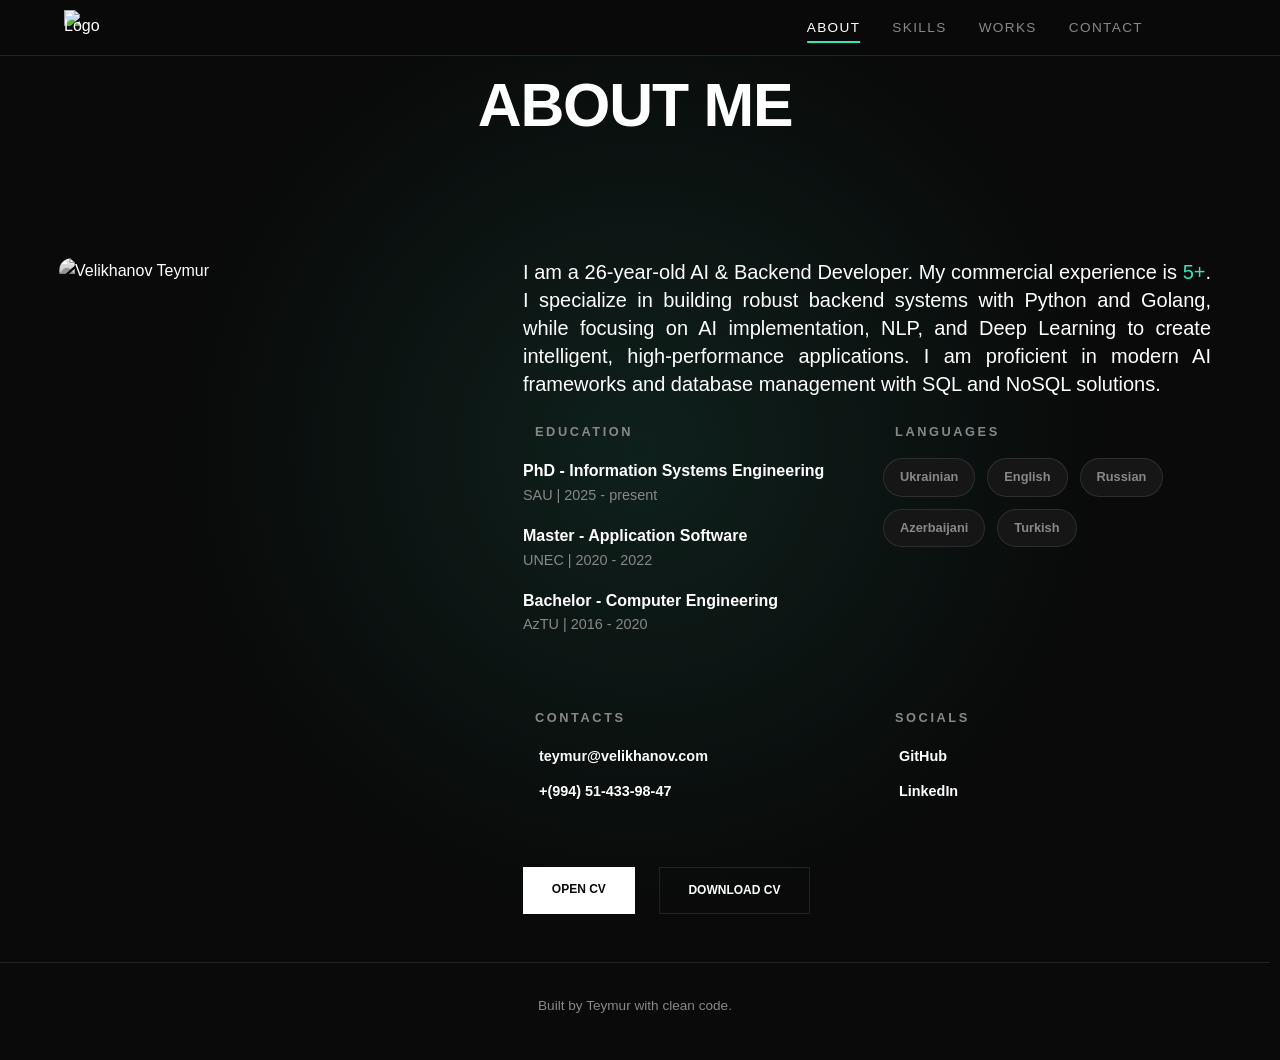
==== commit 45fd6ee8: "Build: Updated 2026-09-08 11:28:39" ====
--- a/about.html
+++ b/about.html
@@ -16,11 +16,11 @@
 <meta name="twitter:description" content="AI &amp; Backend Developer and PhD researcher specializing in Python, Golang, NLP, and Deep Learning.">
 <meta name="twitter:image" content="https://cs.velikhanov.com/img/about/me.jpg">
 <link rel="shortcut icon" href="img/t.png" type="image/x-icon">
-<link rel="stylesheet" href="css/all.min.css">
-<link rel="stylesheet" href="css/devicons.min.css">
-<link rel="stylesheet" href="css/global.css">
-<script src="js/scripts.js"></script>
-<script src="js/lightning.js" defer></script>        <meta name="format-detection" content="telephone=no">
+<link rel="stylesheet" href="css/all.min.css?v=1720283222">
+<link rel="stylesheet" href="css/devicons.min.css?v=1775307131">
+<link rel="stylesheet" href="css/global.css?v=1788852452">
+<script src="js/scripts.js?v=1788646441"></script>
+<script src="js/lightning.js?v=1775322804" defer></script>        <meta name="format-detection" content="telephone=no">
         <title>About | Velikhanov Teymur</title>
     </head>
     <body>
--- a/css/global.css
+++ b/css/global.css
@@ -248,9 +248,15 @@
 		margin-left: 0; padding-left: 0;
 		border-left: none;
 		border-top: 1px solid var(--border-color);
-		padding-top: 2rem;
+		padding-top: 1.5rem;
 		width: 100%;
-		justify-content: space-between;
+		justify-content: center;
+	}
+	.theme-controls .control-btn {
+		width: 44px; height: 44px;
+		display: flex; align-items: center; justify-content: center;
+		border: 1px solid var(--border-color);
+		border-radius: 50%;
 	}
 	.mobile-menu-btn { display: block; }
 	.mobile-menu-btn.active span:nth-child(1) { transform: translateY(7px) rotate(45deg); }
@@ -477,6 +483,11 @@
 }
 .form-control::placeholder { color: var(--secondary-text); text-transform: uppercase; font-size: 0.8rem; letter-spacing: 0.1em; }
 .form-control.error { border-bottom-color: #ff4444; }
+
+#turnstile-widget {
+  width: 100%;
+  min-height: 65px; /* reserve space so the async widget doesn't shift layout on load */
+}
 
 .visually-hidden {
   position: absolute !important;
